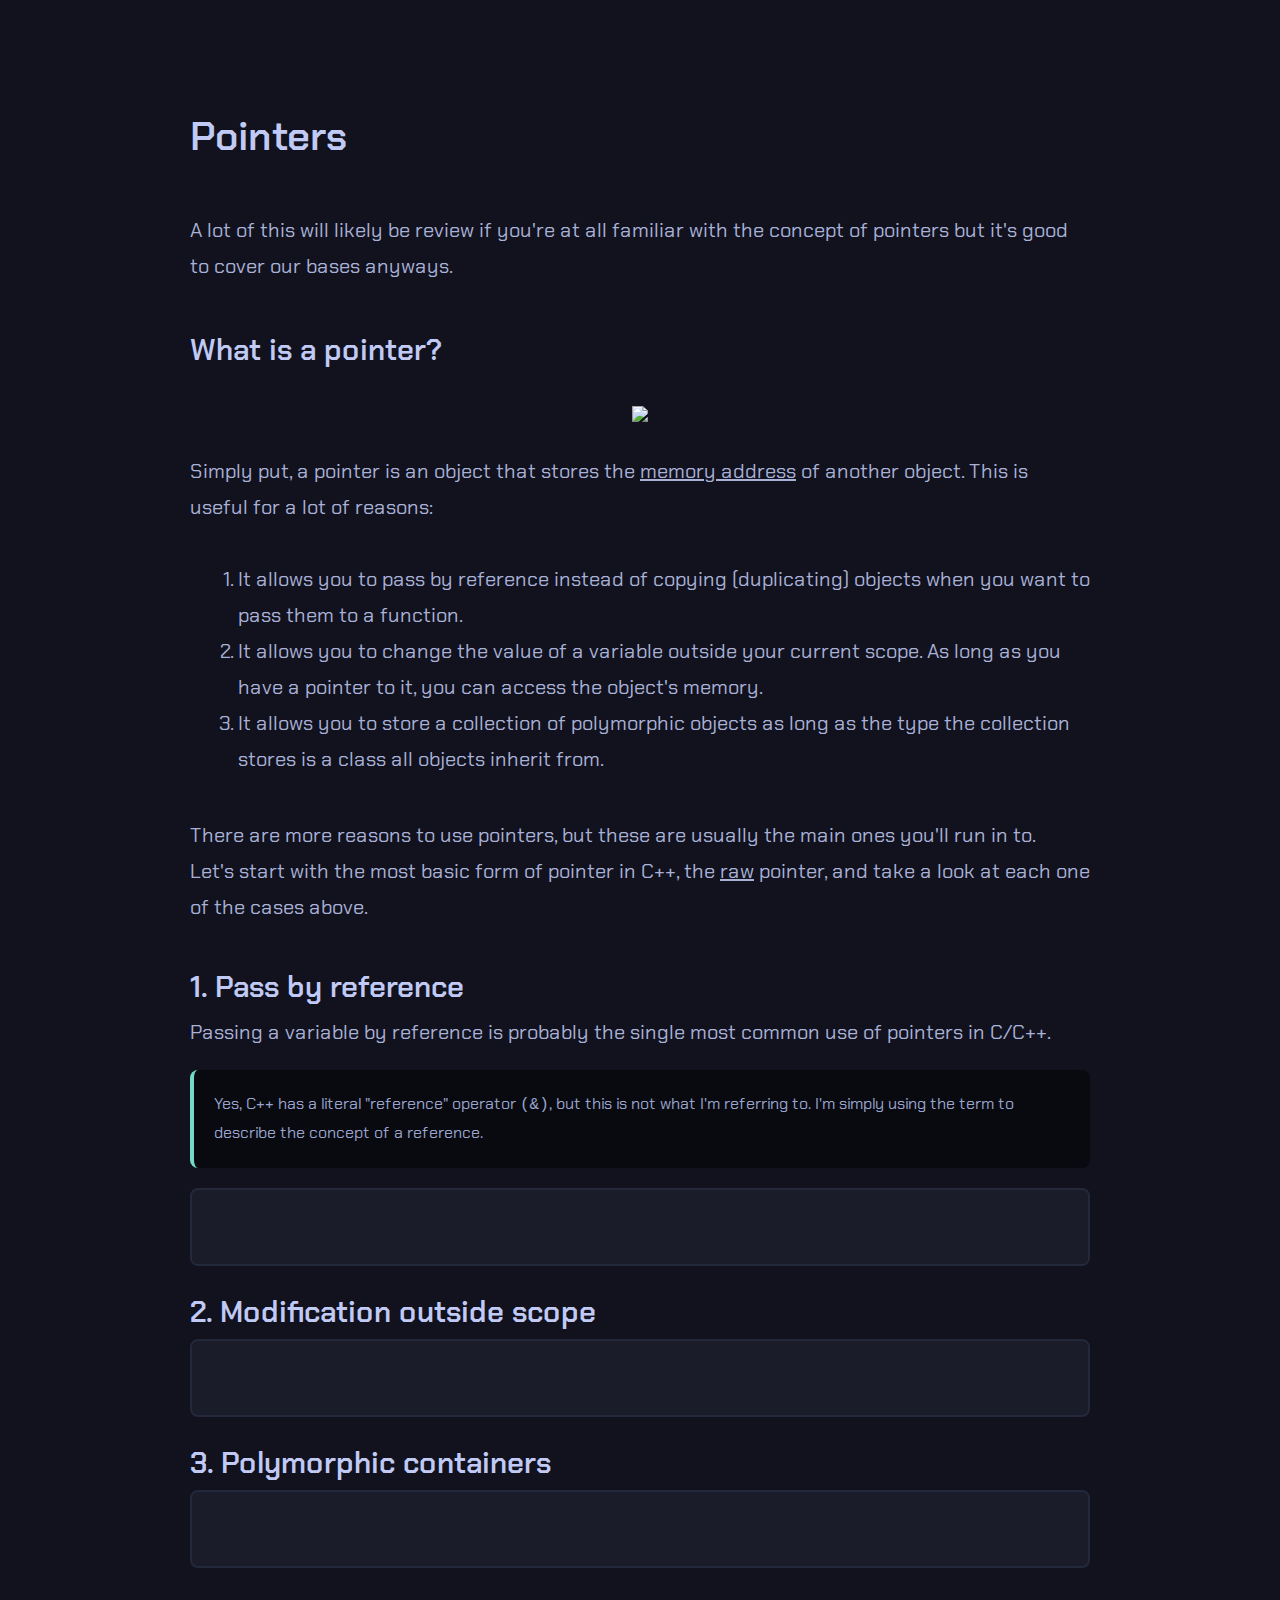
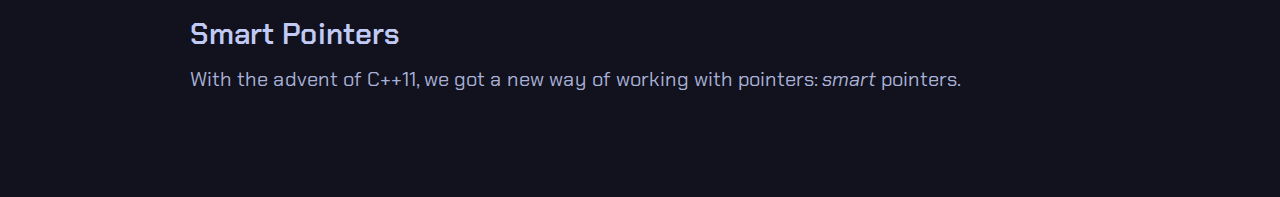
==== pointers.html @ c987df26 "syntax highlighting, blockquotes" ====
<!DOCTYPE html>
<html>

<head>
    <title>C++ Is Easy | Pointers</title>
    <link rel="preconnect" href="https://fonts.googleapis.com">
    <link rel="preconnect" href="https://fonts.gstatic.com" crossorigin>
    <link href="https://fonts.googleapis.com/css2?family=Chakra+Petch:wght@300;400;600&display=swap" rel="stylesheet">
    <link rel="stylesheet" href="style.css" />
    <link rel="stylesheet" href="tomorrow-night.css" />
</head>

<body>
    <div class="content" style="margin-top: 100px;">
        <h2>Pointers</h2>
        <section>
            <p>A lot of this will likely be review if you're at all familiar with the concept of pointers but it's good
                to
                cover our bases anyways.</p>
        </section>

        <section>
            <h3>What is a pointer?</h3>
            <center style="margin: 20px;">
                <img src="img/ptr.jpg" width="300" />
            </center>
            <p>Simply put, a pointer is an object that stores the
                <u>memory address</u> of another object. This is useful for a lot of reasons:
            </p>
            <br />
            <ol>
                <li>It allows you to pass by reference instead of copying (duplicating) objects when you want to pass
                    them
                    to a function.</li>
                <li>It allows you to change the value of a variable outside your current scope. As long as you have
                    a pointer
                    to it, you can access the object's memory.</li>
                <li>It allows you to store a collection of polymorphic objects as long as the type the collection stores
                    is
                    a class all objects inherit from.
                </li>
            </ol>
        </section>

        <section>
            <p>There are more reasons to use pointers, but these are usually the main ones you'll run in to.</p>
            <p>Let's start with the most basic form of pointer in C++, the <u>raw</u> pointer, and take a look at each
                one of the cases above.</p>
            <br />

            <h3>1. Pass by reference</h3>
            <p>Passing a variable by reference is probably the single most common use of pointers in C/C++.</p>
            <blockquote>
                Yes, C++ has a literal "reference" operator <code>(&)</code>, but this is not what I'm referring to.
                I'm simply using
                the term to describe the concept
                of a reference.
            </blockquote>
            <pre><code data-language="c">
int* x; /* stores the memory address of an integer */
            </code></pre>

            <h3>2. Modification outside scope</h3>
            <pre><code data-language="c">
int* x; /* stores the memory address of an integer */
            </code></pre>

            <h3>3. Polymorphic containers</h3>
            <pre><code data-language="c">
int* x; /* stores the memory address of an integer */
            </code></pre>
        </section>

        <section>
            <h3>Smart Pointers</h3>
            <p>With the advent of C++11, we got a new way of working with pointers: <i>smart</i> pointers.</p>
        </section>
    </div>

    <script src="rainbow-custom.min.js"></script>
</body>

</html>
---- style.css ----
:root {
    --term-black: #414868;
    --term-red: #f7768e;
    --term-green: #73daca;
    --term-yellow: #e0af68;
    --term-blue: #7aa2f7;
    --term-magenta: #bb9af7;
    --term-cyan: #7dcfff;
    --term-white: #c0caf5;
    --background: #11121e;
    --text-primary: #a9b1d6;
    --text-highlight: #c0caf5;
    --text-secondary: #9aa5ce;
    --text-disabled: #414868;
    --border: #24283b;
    --darkest: #090910;
    font-family: 'Chakra Petch', sans-serif;
}

h1,
h2,
h3,
h4,
h5,
h6 {
    color: var(--text-highlight);
    font-weight: 600;
}

h1 {
    font-size: 48pt;
}

h2 {
    font-size: 30pt;
}

h3 {
    font-size: 22pt;
}

p,
label,
div,
a,
ul,
ol,
li,
text,
input {
    font-size: 15pt;
    line-height: 1.8;
}

html,
body {
    max-width: 100vw;
    min-height: 100vh;
    overflow-x: hidden;
}

body {
    color: var(--text-primary);
    background: var(--background);
    -webkit-font-smoothing: antialiased;
    -moz-osx-font-smoothing: grayscale;
    display: flex;
    flex-direction: column;
    align-items: center;
}

* {
    box-sizing: border-box;
    padding: 0;
    margin: 0;
}

a {
    color: var(--term-green);
    text-decoration: none;
}

.content {
    max-width: 900px;
    width: 100%;
    margin-bottom: 100px;
    margin-top: 100px;
}

nav {
    height: 100px;
    max-height: 100px;
    width: 100vw;
    display: flex;
    flex-direction: row;
    align-items: center;
    justify-content: center;
    border-bottom: 1px solid var(--border);
    margin-bottom: 80px;
}

nav div {
    display: flex;
    flex-direction: row;
    align-items: center;
}

.nav-link {
    margin-left: 40px;
}

section {
    margin-top: 40px;
}

li {
    margin-left: 48px;
}

pre {
    line-height: normal !important;
    border: 2px solid var(--border);
    border-radius: 8px;
}

code {
    font-size: 12pt;
}

blockquote {
    padding: 20px;
    font-size: 12pt;
    background-color: var(--darkest);
    margin-top: 20px;
    margin-bottom: 20px;
    border-radius: 8px;
    border-left: 4px solid var(--term-green);
    color: var(--text-secondary);
}
---- tomorrow-night.css ----
@keyframes fade-in {
    0% {
        opacity: 0
    }

    100% {
        opacity: 1
    }
}

@keyframes fade {
    10% {
        transform: scale(1, 1)
    }

    35% {
        transform: scale(1, 1.7)
    }

    40% {
        transform: scale(1, 1.7)
    }

    50% {
        opacity: 1
    }

    60% {
        transform: scale(1, 1)
    }

    100% {
        transform: scale(1, 1);
        opacity: 0
    }
}

[data-language] code,
[class^="lang"] code,
pre [data-language],
pre [class^="lang"] {
    opacity: 0;
    -ms-filter: "progid:DXImageTransform.Microsoft.Alpha(Opacity=100)";
    animation: fade-in 50ms ease-in-out 2s forwards
}

[data-language] code.rainbow,
[class^="lang"] code.rainbow,
pre [data-language].rainbow,
pre [class^="lang"].rainbow {
    animation: none;
    transition: opacity 50ms ease-in-out
}

[data-language] code.loading,
[class^="lang"] code.loading,
pre [data-language].loading,
pre [class^="lang"].loading {
    animation: none
}

[data-language] code.rainbow-show,
[class^="lang"] code.rainbow-show,
pre [data-language].rainbow-show,
pre [class^="lang"].rainbow-show {
    opacity: 1
}

pre {
    position: relative
}

pre.loading .preloader div {
    animation-play-state: running
}

pre.loading .preloader div:nth-of-type(1) {
    background: #0081f5;
    animation: fade 1.5s 300ms linear infinite
}

pre.loading .preloader div:nth-of-type(2) {
    background: #5000f5;
    animation: fade 1.5s 438ms linear infinite
}

pre.loading .preloader div:nth-of-type(3) {
    background: #9000f5;
    animation: fade 1.5s 577ms linear infinite
}

pre.loading .preloader div:nth-of-type(4) {
    background: #f50419;
    animation: fade 1.5s 715ms linear infinite
}

pre.loading .preloader div:nth-of-type(5) {
    background: #f57900;
    animation: fade 1.5s 853ms linear infinite
}

pre.loading .preloader div:nth-of-type(6) {
    background: #f5e600;
    animation: fade 1.5s 992ms linear infinite
}

pre.loading .preloader div:nth-of-type(7) {
    background: #00f50c;
    animation: fade 1.5s 1130ms linear infinite
}

pre .preloader {
    position: absolute;
    top: 12px;
    left: 10px
}

pre .preloader div {
    width: 12px;
    height: 12px;
    border-radius: 4px;
    display: inline-block;
    margin-right: 4px;
    opacity: 0;
    animation-play-state: paused;
    animation-fill-mode: forwards
}

pre {
    background-color: #000;
    word-wrap: break-word;
    margin: 0px;
    padding: 10px;
    color: #fff;
    font-size: 14px;
    margin-bottom: 20px
}

pre,
code {
    font-family: 'JetBrains Mono', 'Source Code Pro', 'Menlo', courier, monospace
}

pre {
    background-color: #1a1c29;
    color: #c0caf5
}

pre .comment {
    color: #464e70
}

pre .variable.global,
pre .variable.class,
pre .variable.instance {
    color: #c66
}

pre .constant.numeric,
pre .constant.language,
pre .constant.hex-color,
pre .keyword.unit {
    color: #de935f
}

pre .constant,
pre .entity,
pre .entity.class,
pre .support {
    color: #f0c674
}

pre .constant.symbol,
pre .string {
    color: #b5bd68
}

pre .entity.function,
pre .support.css-property,
pre .selector {
    color: #81a2be
}

pre .keyword,
pre .storage {
    color: #b294bb
}
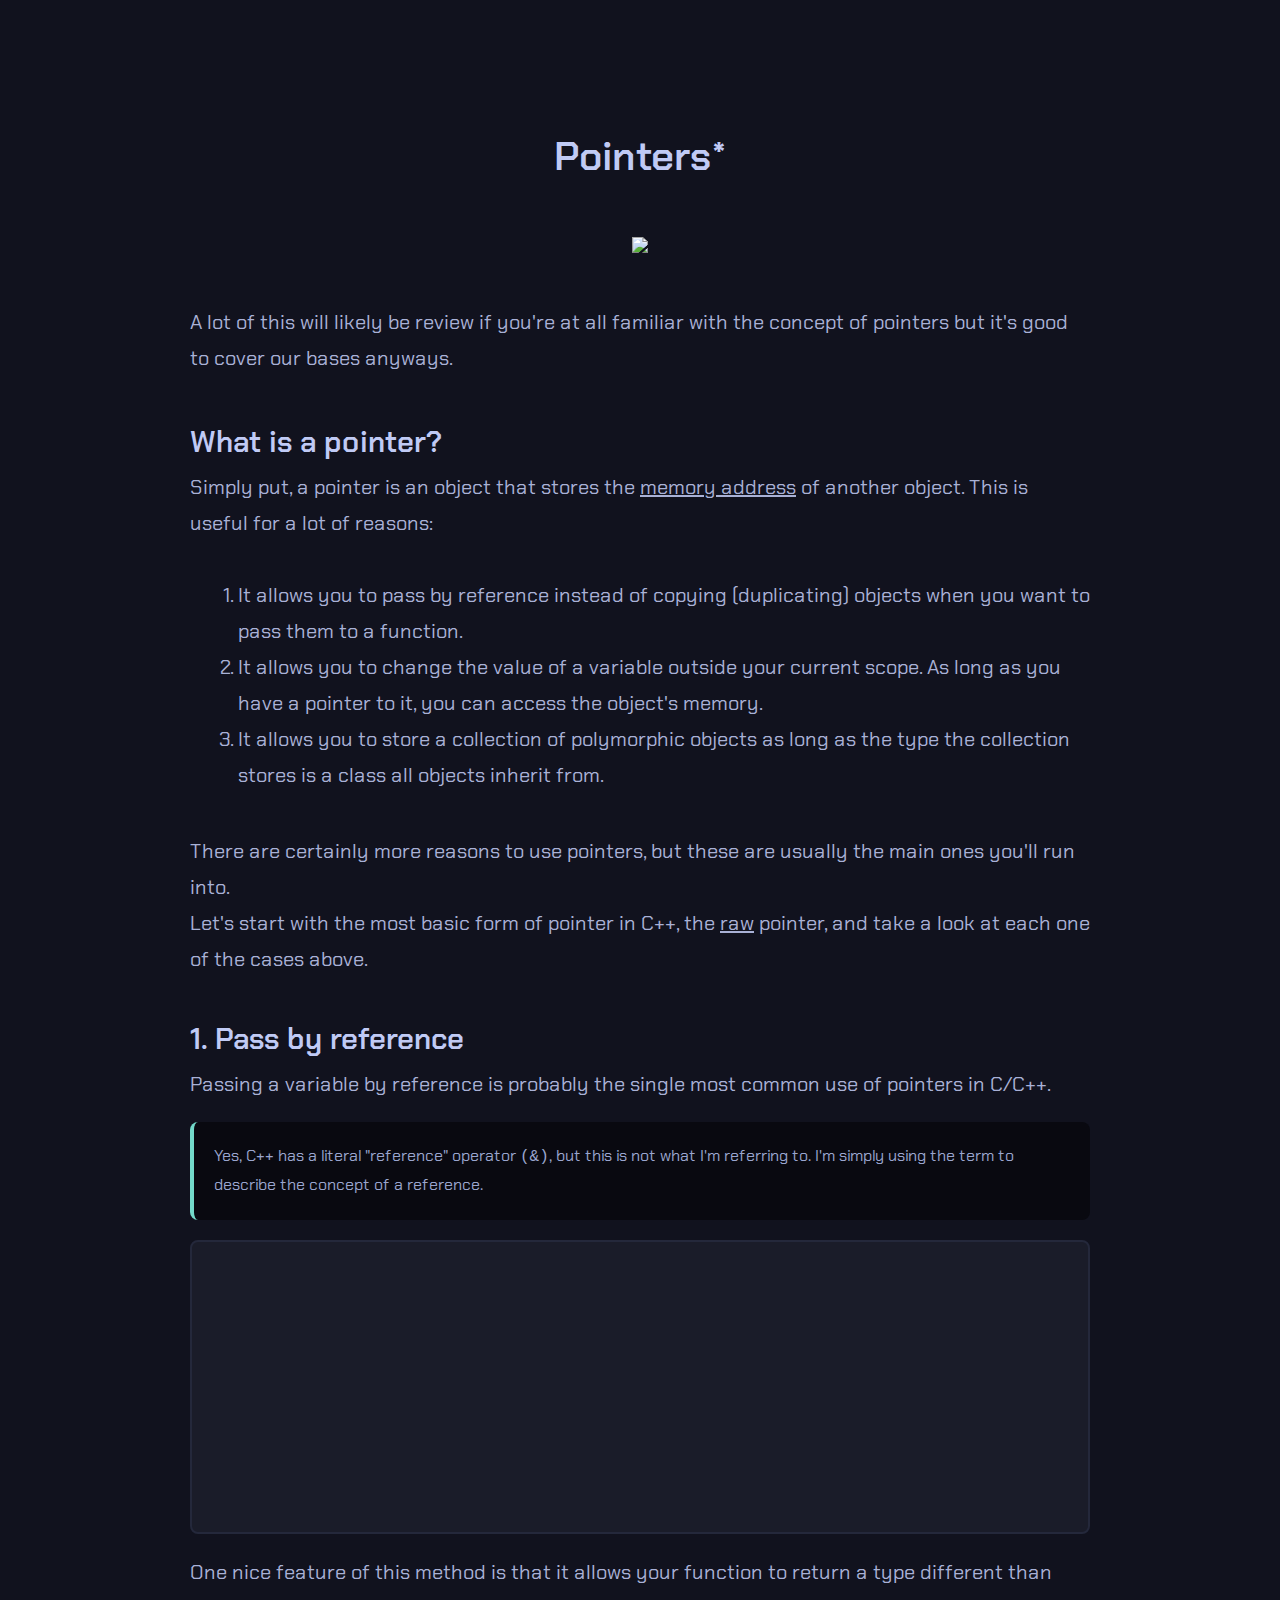
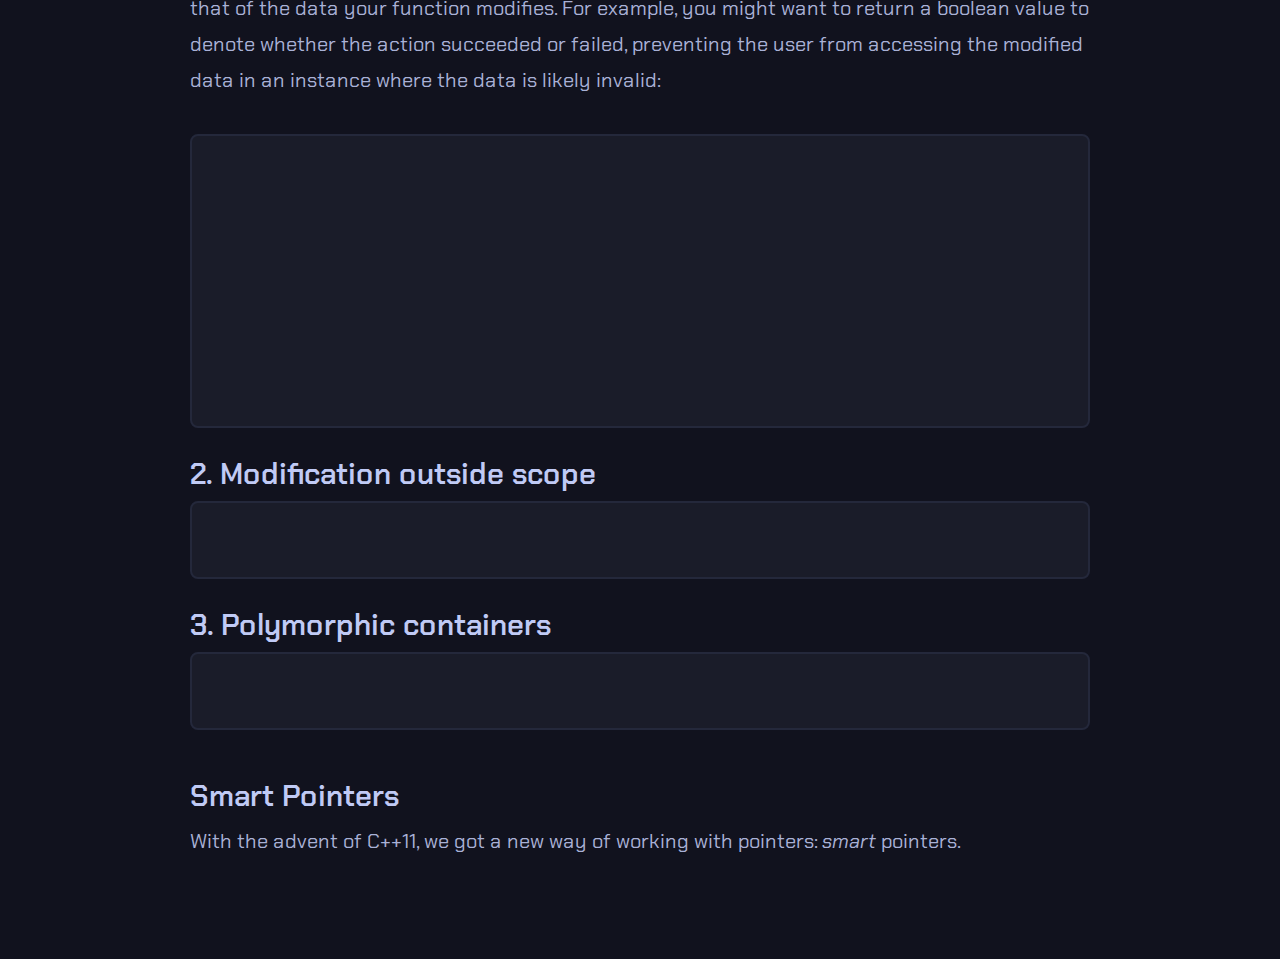
==== commit cbc20443: "add" ====
--- a/pointers.html
+++ b/pointers.html
@@ -12,7 +12,11 @@
 
 <body>
     <div class="content" style="margin-top: 100px;">
-        <h2>Pointers</h2>
+        <center style="margin: 20px;">
+            <h2>Pointers*</h2>
+            <br />
+            <img src="img/ptr.jpg" width="300" />
+        </center>
         <section>
             <p>A lot of this will likely be review if you're at all familiar with the concept of pointers but it's good
                 to
@@ -21,9 +25,6 @@
 
         <section>
             <h3>What is a pointer?</h3>
-            <center style="margin: 20px;">
-                <img src="img/ptr.jpg" width="300" />
-            </center>
             <p>Simply put, a pointer is an object that stores the
                 <u>memory address</u> of another object. This is useful for a lot of reasons:
             </p>
@@ -43,7 +44,8 @@
         </section>
 
         <section>
-            <p>There are more reasons to use pointers, but these are usually the main ones you'll run in to.</p>
+            <p>There are certainly more reasons to use pointers, but these are usually the main ones you'll run into.
+            </p>
             <p>Let's start with the most basic form of pointer in C++, the <u>raw</u> pointer, and take a look at each
                 one of the cases above.</p>
             <br />
@@ -57,8 +59,43 @@
                 of a reference.
             </blockquote>
             <pre><code data-language="c">
-int* x; /* stores the memory address of an integer */
+void addReference(int* a, int* b, int* c) {
+    *c = *a + *b;
+}
+
+int main() {
+    int a = 10;
+    int b = 20;
+    int c;
+    addReference(&a, &b, &c); // The result of 'a + b' is now stored in c
+    printf("%d\n", c);        // "30"
+
+    return 0;
+}
             </code></pre>
+
+            <p>One nice feature of this method is that it allows your function to return a type different than that of
+                the data your function modifies. For example, you might want to return a boolean value to denote whether
+                the action succeeded or failed,
+                preventing the user from accessing the modified data in an instance where the data is likely invalid:
+            </p>
+            <br />
+            <pre><code data-language="c">
+int main() {
+    char* data = new char[2048];
+
+    if (!doSomethingWithData(data)) {
+        delete[] data; // clean memory and terminate, data is invalid
+        return -1;
+    }
+
+    // Do something with data since we know it's valid
+
+    delete[] data;
+    return 0;
+}
+            </code></pre>
+
 
             <h3>2. Modification outside scope</h3>
             <pre><code data-language="c">
